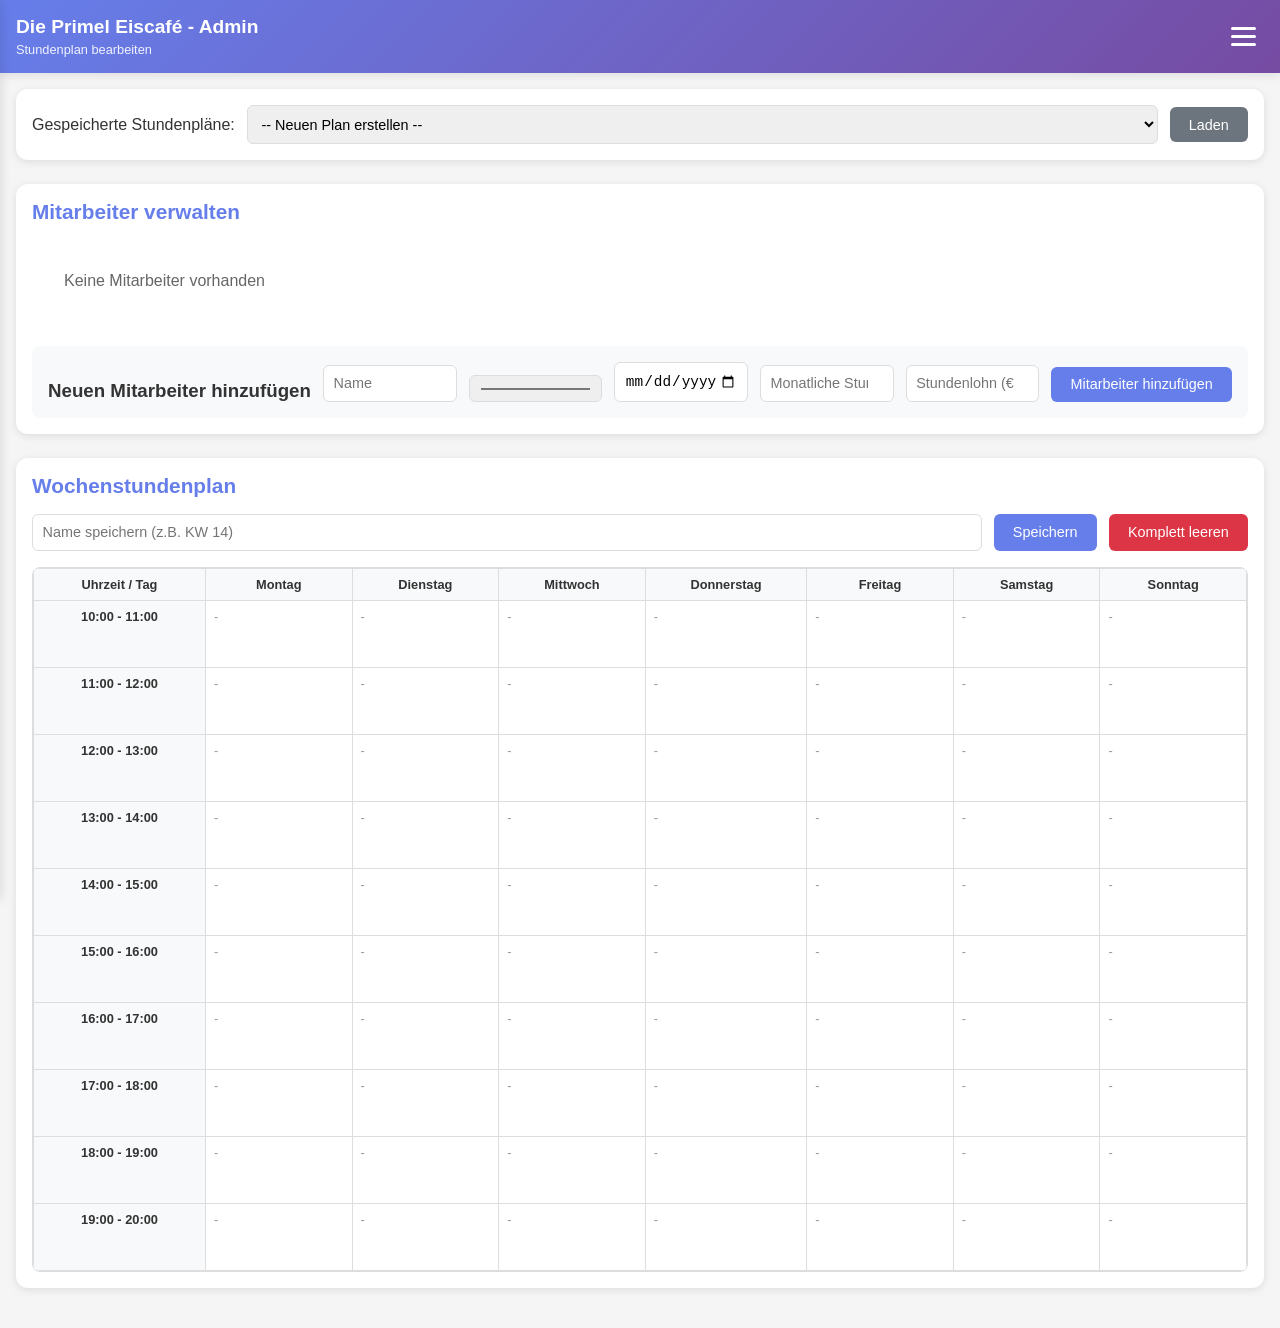
==== admin.html @ 6f9a1434 "Add files via upload" ====
<!DOCTYPE html>
<html lang="de">
<head>
    <meta charset="UTF-8">
    <meta name="viewport" content="width=device-width, initial-scale=1.0, user-scalable=yes">
    <title>Admin - Die Primel Eiscafé</title>
    <link rel="stylesheet" href="style.css">
    <link rel="manifest" href="manifest.json">
    <meta name="theme-color" content="#667eea">
</head>
<body>
    <div class="app-container">
        <!-- Header -->
        <header class="header">
            <div class="header-title">
                <h1>Die Primel Eiscafé - Admin</h1>
                <p class="subtitle">Stundenplan bearbeiten</p>
            </div>
            <button class="hamburger" id="hamburgerBtn" aria-label="Menü">
                <span></span>
                <span></span>
                <span></span>
            </button>
        </header>

        <!-- Sidebar Menu -->
        <nav class="sidebar" id="sidebar">
            <ul class="sidebar-menu">
                <li><a href="index.html">Stundenplan anzeigen</a></li>
                <li><a href="admin.html" class="active">Admin-Bereich</a></li>
            </ul>
        </nav>

        <!-- Main Content -->
        <main class="main-content">
            <!-- Filter Section -->
            <div class="filter-section">
                <label for="scheduleFilter">Gespeicherte Stundenpläne:</label>
                <select id="scheduleFilter">
                    <option value="">-- Neuen Plan erstellen --</option>
                </select>
                <button id="loadScheduleBtn" class="btn btn-secondary">Laden</button>
            </div>

            <!-- Workers Management Section -->
            <section class="workers-section">
                <h2>Mitarbeiter verwalten</h2>
                <div class="workers-list" id="workersList"></div>
                <div class="add-worker-form">
                    <h3>Neuen Mitarbeiter hinzufügen</h3>
                    <input type="text" id="workerName" placeholder="Name" maxlength="30">
                    <input type="color" id="workerColor" value="#4CAF50">
                    <input type="date" id="workerStartDate" placeholder="Startdatum">
                    <input type="number" id="workerMonthlyHours" placeholder="Monatliche Stunden (max)" step="0.5">
                    <input type="number" id="workerHourlyRate" placeholder="Stundenlohn (€)" step="0.5">
                    <button id="addWorkerBtn" class="btn btn-primary">Mitarbeiter hinzufügen</button>
                </div>
            </section>

            <!-- Weekly Schedule Section -->
            <section class="schedule-section">
                <h2>Wochenstundenplan</h2>
                <div class="schedule-actions">
                    <input type="text" id="saveScheduleName" placeholder="Name speichern (z.B. KW 14)">
                    <button id="saveScheduleBtn" class="btn btn-primary">Speichern</button>
                    <button id="clearScheduleBtn" class="btn btn-danger">Komplett leeren</button>
                </div>
                <div class="table-wrapper" id="scheduleTableWrapper">
                    <div class="loading">Lade Tabelle...</div>
                </div>
            </section>
        </main>
    </div>

    <!-- Modal für Mitarbeiterauswahl -->
    <div id="workerModal" class="modal">
        <div class="modal-content">
            <div class="modal-header">
                <h3>Mitarbeiter für diese Stunde auswählen</h3>
                <button class="modal-close">&times;</button>
            </div>
            <div class="modal-body" id="workerChecklist"></div>
            <div class="modal-footer">
                <button id="modalFertigBtn" class="btn btn-primary">Fertig</button>
            </div>
        </div>
    </div>

    <script src="storage.js"></script>
    <script src="script.js"></script>
</body>
</html>
---- style.css ----
* {
    margin: 0;
    padding: 0;
    box-sizing: border-box;
}

body {
    font-family: -apple-system, BlinkMacSystemFont, 'Segoe UI', Roboto, 'Helvetica Neue', Arial, sans-serif;
    background: #f5f5f5;
    color: #333;
}

.app-container {
    min-height: 100vh;
    display: flex;
    flex-direction: column;
}

/* Header */
.header {
    background: linear-gradient(135deg, #667eea 0%, #764ba2 100%);
    color: white;
    padding: 1rem;
    display: flex;
    justify-content: space-between;
    align-items: center;
    position: sticky;
    top: 0;
    z-index: 100;
    box-shadow: 0 2px 10px rgba(0,0,0,0.1);
}

.header-title h1 {
    font-size: 1.2rem;
    margin-bottom: 0.25rem;
}

.subtitle {
    font-size: 0.8rem;
    opacity: 0.9;
}

/* Hamburger Button */
.hamburger {
    background: none;
    border: none;
    cursor: pointer;
    padding: 0.5rem;
    display: flex;
    flex-direction: column;
    gap: 5px;
}

.hamburger span {
    width: 25px;
    height: 3px;
    background: white;
    border-radius: 3px;
    transition: 0.3s;
}

/* Sidebar */
.sidebar {
    position: fixed;
    top: 0;
    left: -280px;
    width: 280px;
    height: 100%;
    background: white;
    box-shadow: 2px 0 10px rgba(0,0,0,0.1);
    transition: left 0.3s ease;
    z-index: 200;
    padding-top: 70px;
}

.sidebar.open {
    left: 0;
}

.sidebar-menu {
    list-style: none;
    padding: 0;
}

.sidebar-menu li a {
    display: block;
    padding: 1rem 1.5rem;
    color: #333;
    text-decoration: none;
    transition: background 0.3s;
}

.sidebar-menu li a:hover,
.sidebar-menu li a.active {
    background: #667eea;
    color: white;
}

/* Overlay */
.overlay {
    position: fixed;
    top: 0;
    left: 0;
    width: 100%;
    height: 100%;
    background: rgba(0,0,0,0.5);
    z-index: 150;
    display: none;
}

.overlay.show {
    display: block;
}

/* Main Content */
.main-content {
    flex: 1;
    padding: 1rem;
    max-width: 100%;
    overflow-x: auto;
}

/* Sections */
.workers-section,
.schedule-section,
.filter-section {
    background: white;
    border-radius: 12px;
    padding: 1rem;
    margin-bottom: 1.5rem;
    box-shadow: 0 2px 8px rgba(0,0,0,0.1);
}

.workers-section h2,
.schedule-section h2,
.filter-section h2 {
    margin-bottom: 1rem;
    font-size: 1.3rem;
    color: #667eea;
}

/* Workers List */
.workers-list {
    display: flex;
    flex-wrap: wrap;
    gap: 0.75rem;
    margin-bottom: 1.5rem;
}

.worker-card {
    background: #f8f9fa;
    border-radius: 8px;
    padding: 0.75rem;
    display: flex;
    align-items: center;
    gap: 0.75rem;
    border-left: 4px solid;
    min-width: 200px;
    flex: 1;
}

.worker-color {
    width: 30px;
    height: 30px;
    border-radius: 50%;
    border: 2px solid white;
    box-shadow: 0 1px 3px rgba(0,0,0,0.2);
}

.worker-info {
    flex: 1;
}

.worker-name {
    font-weight: bold;
    margin-bottom: 0.25rem;
}

.worker-details {
    font-size: 0.75rem;
    color: #666;
}

.delete-worker {
    background: #dc3545;
    color: white;
    border: none;
    width: 28px;
    height: 28px;
    border-radius: 50%;
    cursor: pointer;
    font-size: 1.2rem;
    display: flex;
    align-items: center;
    justify-content: center;
    transition: transform 0.2s;
}

.delete-worker:hover {
    transform: scale(1.1);
}

/* Add Worker Form */
.add-worker-form {
    background: #f8f9fa;
    padding: 1rem;
    border-radius: 8px;
    display: flex;
    flex-wrap: wrap;
    gap: 0.75rem;
    align-items: flex-end;
}

.add-worker-form input {
    padding: 0.6rem;
    border: 1px solid #ddd;
    border-radius: 6px;
    font-size: 0.9rem;
    flex: 1;
    min-width: 120px;
}

/* Buttons */
.btn {
    padding: 0.6rem 1.2rem;
    border: none;
    border-radius: 6px;
    cursor: pointer;
    font-size: 0.9rem;
    transition: all 0.3s;
}

.btn-primary {
    background: #667eea;
    color: white;
}

.btn-primary:hover {
    background: #5a67d8;
}

.btn-secondary {
    background: #6c757d;
    color: white;
}

.btn-secondary:hover {
    background: #5a6268;
}

.btn-danger {
    background: #dc3545;
    color: white;
}

.btn-danger:hover {
    background: #c82333;
}

/* PDF Button */
.btn-pdf {
    background: #28a745;
    color: white;
    border: none;
    padding: 8px 16px;
    border-radius: 6px;
    cursor: pointer;
    font-size: 14px;
    margin-top: 10px;
    transition: all 0.3s;
}

.btn-pdf:hover {
    background: #218838;
    transform: scale(1.02);
}

/* Schedule Actions */
.schedule-actions {
    display: flex;
    flex-wrap: wrap;
    gap: 0.75rem;
    margin-bottom: 1rem;
}

.schedule-actions input {
    flex: 1;
    padding: 0.6rem;
    border: 1px solid #ddd;
    border-radius: 6px;
    font-size: 0.9rem;
}

.filter-section {
    display: flex;
    flex-wrap: wrap;
    gap: 0.75rem;
    align-items: center;
}

.filter-section select {
    flex: 1;
    padding: 0.6rem;
    border: 1px solid #ddd;
    border-radius: 6px;
    font-size: 0.9rem;
}

/* Table Styles */
.table-wrapper {
    overflow-x: auto;
    border-radius: 8px;
    border: 1px solid #ddd;
}

.schedule-table {
    width: 100%;
    border-collapse: collapse;
    font-size: 0.8rem;
    min-width: 600px;
}

.schedule-table th,
.schedule-table td {
    border: 1px solid #ddd;
    padding: 0.5rem;
    text-align: center;
    vertical-align: top;
    min-width: 80px;
}

.schedule-table th {
    background: #f8f9fa;
    font-weight: bold;
    position: sticky;
    top: 0;
}

.schedule-table td {
    min-height: 60px;
    cursor: pointer;
    background: white;
}

.schedule-table td:hover {
    background: #f0f0f0;
}

/* Cell with multiple workers */
.cell-workers {
    display: flex;
    flex-wrap: wrap;
    gap: 2px;
    min-height: 50px;
}

.worker-chip {
    display: inline-flex;
    align-items: center;
    justify-content: center;
    padding: 2px 6px;
    border-radius: 4px;
    font-size: 0.7rem;
    font-weight: 500;
    color: white;
    text-shadow: 0 1px 1px rgba(0,0,0,0.2);
    flex: 1;
    min-width: 40px;
    white-space: nowrap;
}

/* Modal */
.modal {
    display: none;
    position: fixed;
    top: 0;
    left: 0;
    width: 100%;
    height: 100%;
    background: rgba(0,0,0,0.5);
    z-index: 300;
    align-items: center;
    justify-content: center;
}

.modal.show {
    display: flex;
}

.modal-content {
    background: white;
    border-radius: 12px;
    width: 90%;
    max-width: 400px;
    max-height: 80vh;
    display: flex;
    flex-direction: column;
}

.modal-header {
    padding: 1rem;
    border-bottom: 1px solid #ddd;
    display: flex;
    justify-content: space-between;
    align-items: center;
}

.modal-close {
    background: none;
    border: none;
    font-size: 1.5rem;
    cursor: pointer;
    color: #999;
}

.modal-body {
    padding: 1rem;
    overflow-y: auto;
    flex: 1;
}

.worker-checkbox {
    display: flex;
    align-items: center;
    padding: 0.75rem;
    margin: 0.25rem 0;
    border-radius: 8px;
    cursor: pointer;
    transition: background 0.2s;
}

.worker-checkbox:hover {
    background: #f0f0f0;
}

.worker-checkbox input {
    margin-right: 0.75rem;
    width: 20px;
    height: 20px;
    cursor: pointer;
}

.worker-checkbox .worker-color-dot {
    width: 24px;
    height: 24px;
    border-radius: 50%;
    margin-right: 0.75rem;
}

.worker-checkbox .worker-name {
    flex: 1;
    margin: 0;
}

.modal-footer {
    padding: 1rem;
    border-top: 1px solid #ddd;
    display: flex;
    justify-content: flex-end;
}

/* Schedule Info */
.schedule-info {
    margin-bottom: 1rem;
}

.schedule-name {
    color: #667eea;
    font-weight: bold;
}

.loading {
    text-align: center;
    padding: 2rem;
    color: #666;
}

/* Print styles - for PDF export */
@media print {
    .header, .hamburger, .sidebar, .filter-section, 
    .workers-section, .schedule-actions, .btn, 
    .add-worker-form, .btn-pdf, #exportPdfBtn,
    .schedule-info .btn-pdf, .schedule-info h2 {
        display: none !important;
    }
    
    .main-content {
        padding: 0;
        margin: 0;
    }
    
    .schedule-info p {
        display: block !important;
        text-align: center;
        font-size: 14px;
        margin-bottom: 20px;
    }
    
    .table-wrapper {
        margin: 0;
        padding: 0;
    }
    
    .schedule-table {
        font-size: 10pt;
    }
    
    .schedule-table th, 
    .schedule-table td {
        padding: 4px;
    }
    
    .worker-chip {
        print-color-adjust: exact;
        -webkit-print-color-adjust: exact;
    }
}

/* Responsive */
@media (max-width: 768px) {
    .header-title h1 {
        font-size: 1rem;
    }
    
    .subtitle {
        font-size: 0.7rem;
    }
    
    .worker-card {
        min-width: 100%;
    }
    
    .add-worker-form {
        flex-direction: column;
    }
    
    .add-worker-form input {
        width: 100%;
    }
    
    .schedule-table {
        font-size: 0.7rem;
    }
    
    .schedule-table th,
    .schedule-table td {
        padding: 0.3rem;
        min-width: 60px;
    }
    
    .worker-chip {
        font-size: 0.6rem;
        padding: 2px 4px;
    }
}

@media (max-width: 480px) {
    .schedule-table {
        font-size: 0.65rem;
    }
    
    .worker-chip {
        font-size: 0.55rem;
    }
}
/* PDF Print Header Styles */
.pdf-header {
    text-align: center;
    margin-bottom: 20px;
    padding: 10px;
    font-family: Arial, sans-serif;
}

.pdf-header h1 {
    color: #667eea;
    font-size: 18px;
    margin: 0;
}

.pdf-header .pdf-subtitle {
    font-size: 14px;
    color: #666;
    margin: 5px 0;
}

.pdf-header .pdf-schedule-name {
    font-size: 16px;
    font-weight: bold;
    margin: 10px 0;
}

.pdf-header .pdf-date-info {
    font-size: 12px;
    color: #888;
    margin-top: 5px;
}

@media print {
    .pdf-header {
        display: block !important;
    }
}
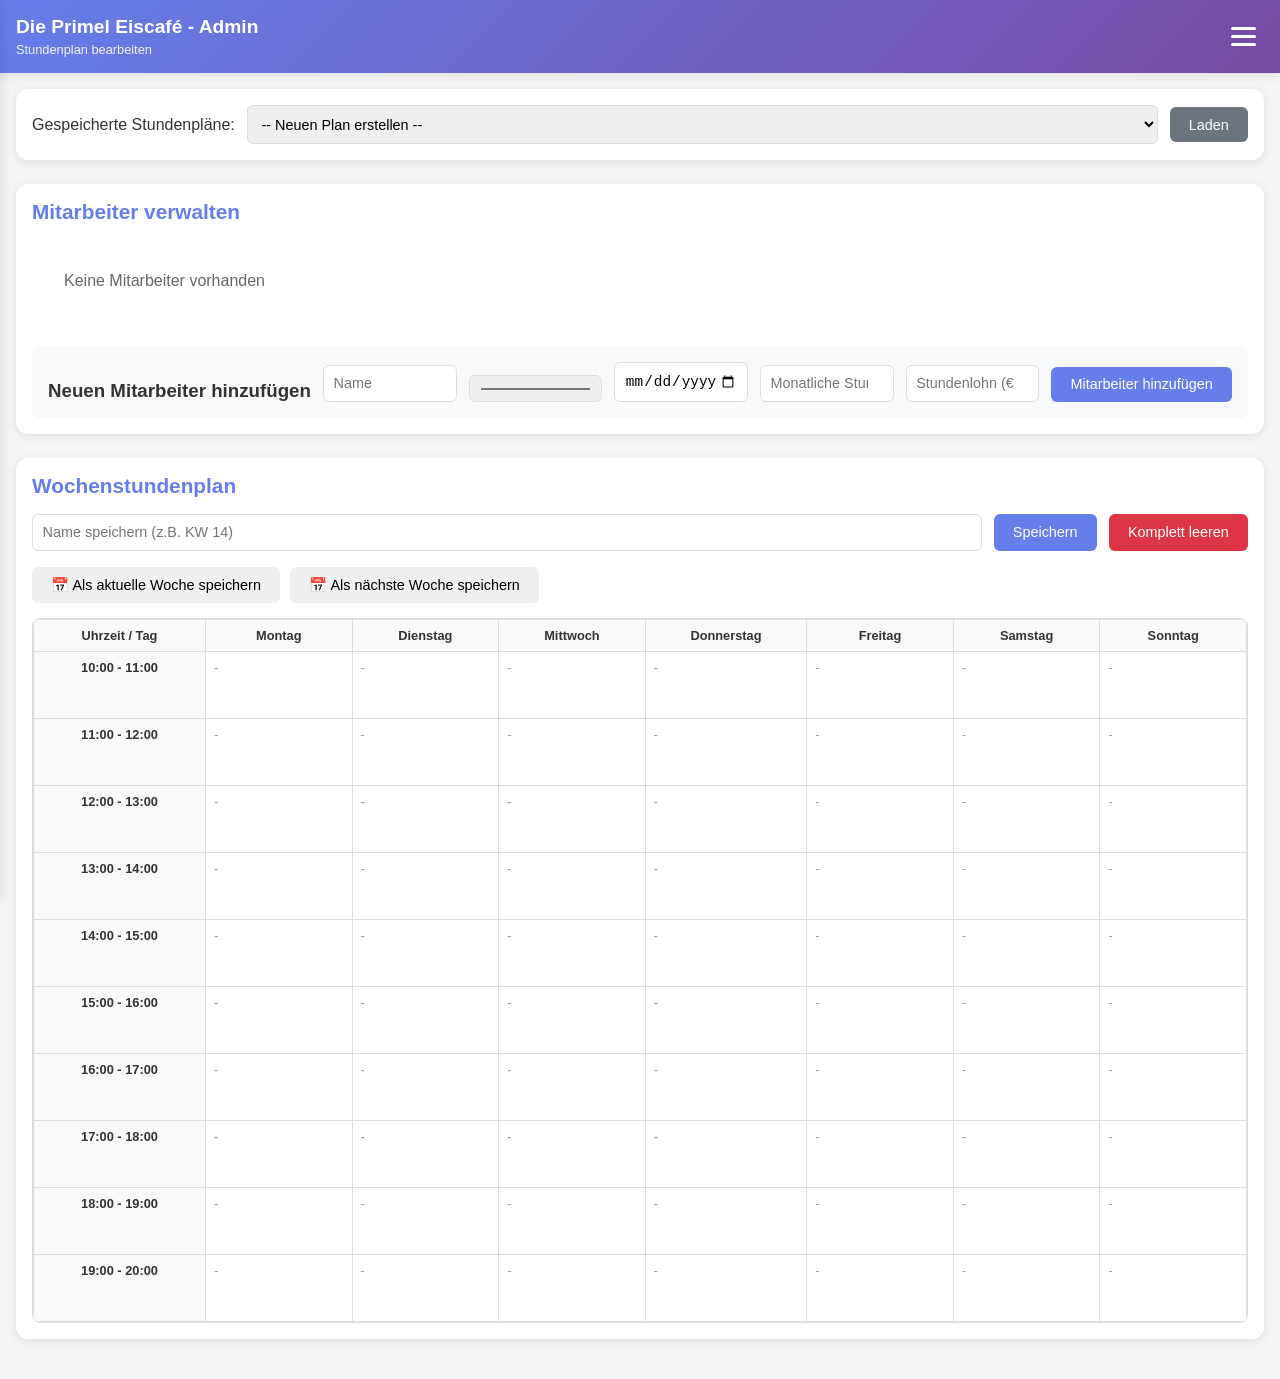
==== commit 6f94fd12: "Update admin.html" ====
--- a/admin.html
+++ b/admin.html
@@ -5,8 +5,6 @@
     <meta name="viewport" content="width=device-width, initial-scale=1.0, user-scalable=yes">
     <title>Admin - Die Primel Eiscafé</title>
     <link rel="stylesheet" href="style.css">
-    <link rel="manifest" href="manifest.json">
-    <meta name="theme-color" content="#667eea">
 </head>
 <body>
     <div class="app-container">
@@ -65,6 +63,13 @@
                     <button id="saveScheduleBtn" class="btn btn-primary">Speichern</button>
                     <button id="clearScheduleBtn" class="btn btn-danger">Komplett leeren</button>
                 </div>
+                
+                <!-- Week Assignment Buttons -->
+                <div class="week-assign-buttons" style="display: flex; gap: 10px; margin: 15px 0; flex-wrap: wrap;">
+                    <button id="setAsCurrentWeekBtn" class="btn btn-week-assign">📅 Als aktuelle Woche speichern</button>
+                    <button id="setAsNextWeekBtn" class="btn btn-week-assign">📅 Als nächste Woche speichern</button>
+                </div>
+                
                 <div class="table-wrapper" id="scheduleTableWrapper">
                     <div class="loading">Lade Tabelle...</div>
                 </div>
@@ -89,4 +94,4 @@
     <script src="storage.js"></script>
     <script src="script.js"></script>
 </body>
-</html>+</html>
--- a/style.css
+++ b/style.css
@@ -599,4 +599,31 @@
     .pdf-header {
         display: block !important;
     }
-}+}
+/* Arbeitsgesetz Link Style */
+.arbeitsgesetz-link {
+    display: inline-block;
+    background: #f8f9fa;
+    color: #667eea;
+    padding: 8px 16px;
+    border-radius: 6px;
+    text-decoration: none;
+    font-size: 0.9rem;
+    font-weight: 500;
+    border: 1px solid #e0e0e0;
+    transition: all 0.3s;
+}
+
+.arbeitsgesetz-link:hover {
+    background: #667eea;
+    color: white;
+    border-color: #667eea;
+    transform: translateY(-2px);
+}
+
+.legal-link {
+    text-align: center;
+    margin-top: 20px;
+    padding: 10px;
+    border-top: 1px solid #e0e0e0;
+}
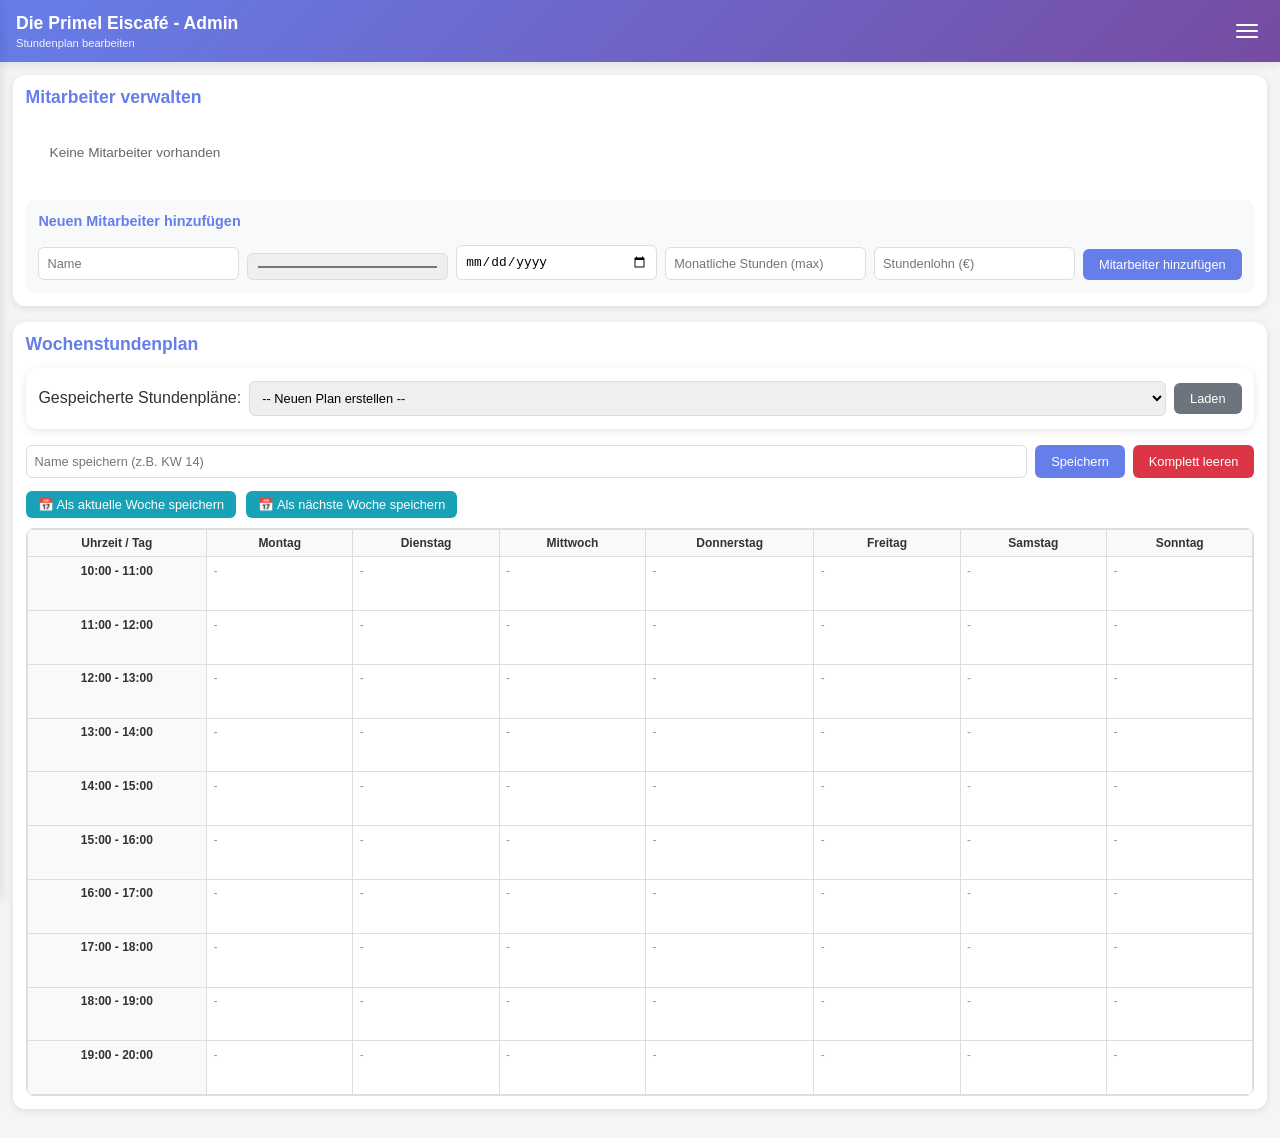
==== commit 31dafe30: "Update admin.html" ====
--- a/admin.html
+++ b/admin.html
@@ -32,13 +32,7 @@
         <!-- Main Content -->
         <main class="main-content">
             <!-- Filter Section -->
-            <div class="filter-section">
-                <label for="scheduleFilter">Gespeicherte Stundenpläne:</label>
-                <select id="scheduleFilter">
-                    <option value="">-- Neuen Plan erstellen --</option>
-                </select>
-                <button id="loadScheduleBtn" class="btn btn-secondary">Laden</button>
-            </div>
+           
 
             <!-- Workers Management Section -->
             <section class="workers-section">
@@ -58,6 +52,13 @@
             <!-- Weekly Schedule Section -->
             <section class="schedule-section">
                 <h2>Wochenstundenplan</h2>
+ <div class="filter-section">
+                <label for="scheduleFilter">Gespeicherte Stundenpläne:</label>
+                <select id="scheduleFilter">
+                    <option value="">-- Neuen Plan erstellen --</option>
+                </select>
+                <button id="loadScheduleBtn" class="btn btn-secondary">Laden</button>
+            </div>
                 <div class="schedule-actions">
                     <input type="text" id="saveScheduleName" placeholder="Name speichern (z.B. KW 14)">
                     <button id="saveScheduleBtn" class="btn btn-primary">Speichern</button>
@@ -65,9 +66,9 @@
                 </div>
                 
                 <!-- Week Assignment Buttons -->
-                <div class="week-assign-buttons" style="display: flex; gap: 10px; margin: 15px 0; flex-wrap: wrap;">
-                    <button id="setAsCurrentWeekBtn" class="btn btn-week-assign">📅 Als aktuelle Woche speichern</button>
-                    <button id="setAsNextWeekBtn" class="btn btn-week-assign">📅 Als nächste Woche speichern</button>
+                <div class="week-assign-buttons">
+                    <button id="setAsCurrentWeekBtn" class="btn-week-assign">📅 Als aktuelle Woche speichern</button>
+                    <button id="setAsNextWeekBtn" class="btn-week-assign">📅 Als nächste Woche speichern</button>
                 </div>
                 
                 <div class="table-wrapper" id="scheduleTableWrapper">
--- a/style.css
+++ b/style.css
@@ -20,7 +20,7 @@
 .header {
     background: linear-gradient(135deg, #667eea 0%, #764ba2 100%);
     color: white;
-    padding: 1rem;
+    padding: 0.8rem 1rem;
     display: flex;
     justify-content: space-between;
     align-items: center;
@@ -31,12 +31,12 @@
 }
 
 .header-title h1 {
-    font-size: 1.2rem;
-    margin-bottom: 0.25rem;
+    font-size: 1.1rem;
+    margin-bottom: 0.2rem;
 }
 
 .subtitle {
-    font-size: 0.8rem;
+    font-size: 0.7rem;
     opacity: 0.9;
 }
 
@@ -45,17 +45,19 @@
     background: none;
     border: none;
     cursor: pointer;
-    padding: 0.5rem;
+    padding: 0.4rem;
     display: flex;
     flex-direction: column;
-    gap: 5px;
+    gap: 4px;
+    z-index: 101;
+    position: relative;
 }
 
 .hamburger span {
-    width: 25px;
-    height: 3px;
+    width: 22px;
+    height: 2px;
     background: white;
-    border-radius: 3px;
+    border-radius: 2px;
     transition: 0.3s;
 }
 
@@ -70,7 +72,7 @@
     box-shadow: 2px 0 10px rgba(0,0,0,0.1);
     transition: left 0.3s ease;
     z-index: 200;
-    padding-top: 70px;
+    padding-top: 65px;
 }
 
 .sidebar.open {
@@ -84,10 +86,11 @@
 
 .sidebar-menu li a {
     display: block;
-    padding: 1rem 1.5rem;
+    padding: 0.9rem 1.5rem;
     color: #333;
     text-decoration: none;
     transition: background 0.3s;
+    font-family: -apple-system, BlinkMacSystemFont, 'Segoe UI', Roboto, 'Helvetica Neue', Arial, sans-serif;
 }
 
 .sidebar-menu li a:hover,
@@ -115,9 +118,111 @@
 /* Main Content */
 .main-content {
     flex: 1;
-    padding: 1rem;
+    padding: 0.8rem;
     max-width: 100%;
     overflow-x: auto;
+}
+
+/* Top Bar - Title + Buttons in one row */
+.top-bar {
+    display: flex;
+    justify-content: space-between;
+    align-items: center;
+    flex-wrap: wrap;
+    gap: 10px;
+    margin-bottom: 15px;
+    background: white;
+    padding: 10px 15px;
+    border-radius: 12px;
+    box-shadow: 0 1px 3px rgba(0,0,0,0.1);
+}
+
+.schedule-title h2 {
+    font-size: 1.1rem;
+    color: #667eea;
+    margin-bottom: 4px;
+}
+
+.schedule-name {
+    color: #333;
+    font-weight: bold;
+    font-size: 0.9rem;
+}
+
+.action-buttons {
+    display: flex;
+    gap: 8px;
+    flex-wrap: wrap;
+}
+
+/* Buttons */
+.btn-week {
+    background: #ff9800;
+    color: white;
+    border: none;
+    padding: 6px 14px;
+    border-radius: 6px;
+    cursor: pointer;
+    font-size: 0.8rem;
+    font-weight: 500;
+    transition: all 0.3s;
+}
+
+.btn-week:hover {
+    background: #f57c00;
+}
+
+.btn-pdf {
+    background: #28a745;
+    color: white;
+    border: none;
+    padding: 6px 14px;
+    border-radius: 6px;
+    cursor: pointer;
+    font-size: 0.8rem;
+    font-weight: 500;
+    transition: all 0.3s;
+}
+
+.btn-pdf:hover {
+    background: #218838;
+}
+
+/* WhatsApp Button */
+.btn-whatsapp {
+    background: #25D366;
+    color: white;
+    border: none;
+    padding: 6px 14px;
+    border-radius: 6px;
+    cursor: pointer;
+    font-size: 0.8rem;
+    font-weight: 500;
+    transition: all 0.3s;
+}
+
+.btn-whatsapp:hover {
+    background: #128C7E;
+    transform: scale(1.02);
+}
+
+.arbeitsgesetz-link {
+    display: inline-block;
+    background: #f0f0f0;
+    color: #667eea;
+    padding: 6px 12px;
+    border-radius: 6px;
+    text-decoration: none;
+    font-size: 0.8rem;
+    font-weight: 500;
+    border: 1px solid #e0e0e0;
+    transition: all 0.3s;
+}
+
+.arbeitsgesetz-link:hover {
+    background: #667eea;
+    color: white;
+    border-color: #667eea;
 }
 
 /* Sections */
@@ -126,16 +231,16 @@
 .filter-section {
     background: white;
     border-radius: 12px;
-    padding: 1rem;
-    margin-bottom: 1.5rem;
+    padding: 0.8rem;
+    margin-bottom: 1rem;
     box-shadow: 0 2px 8px rgba(0,0,0,0.1);
 }
 
 .workers-section h2,
 .schedule-section h2,
 .filter-section h2 {
-    margin-bottom: 1rem;
-    font-size: 1.3rem;
+    margin-bottom: 0.8rem;
+    font-size: 1.1rem;
     color: #667eea;
 }
 
@@ -143,25 +248,25 @@
 .workers-list {
     display: flex;
     flex-wrap: wrap;
-    gap: 0.75rem;
-    margin-bottom: 1.5rem;
+    gap: 0.5rem;
+    margin-bottom: 1rem;
 }
 
 .worker-card {
     background: #f8f9fa;
     border-radius: 8px;
-    padding: 0.75rem;
-    display: flex;
-    align-items: center;
-    gap: 0.75rem;
+    padding: 0.5rem;
+    display: flex;
+    align-items: center;
+    gap: 0.5rem;
     border-left: 4px solid;
-    min-width: 200px;
+    min-width: 180px;
     flex: 1;
 }
 
 .worker-color {
-    width: 30px;
-    height: 30px;
+    width: 28px;
+    height: 28px;
     border-radius: 50%;
     border: 2px solid white;
     box-shadow: 0 1px 3px rgba(0,0,0,0.2);
@@ -173,11 +278,12 @@
 
 .worker-name {
     font-weight: bold;
-    margin-bottom: 0.25rem;
+    font-size: 0.85rem;
+    margin-bottom: 0.2rem;
 }
 
 .worker-details {
-    font-size: 0.75rem;
+    font-size: 0.7rem;
     color: #666;
 }
 
@@ -185,11 +291,11 @@
     background: #dc3545;
     color: white;
     border: none;
-    width: 28px;
-    height: 28px;
+    width: 24px;
+    height: 24px;
     border-radius: 50%;
     cursor: pointer;
-    font-size: 1.2rem;
+    font-size: 1rem;
     display: flex;
     align-items: center;
     justify-content: center;
@@ -203,30 +309,37 @@
 /* Add Worker Form */
 .add-worker-form {
     background: #f8f9fa;
-    padding: 1rem;
+    padding: 0.8rem;
     border-radius: 8px;
     display: flex;
     flex-wrap: wrap;
-    gap: 0.75rem;
+    gap: 0.5rem;
     align-items: flex-end;
 }
 
+.add-worker-form h3 {
+    width: 100%;
+    font-size: 0.9rem;
+    margin-bottom: 0.5rem;
+    color: #667eea;
+}
+
 .add-worker-form input {
-    padding: 0.6rem;
+    padding: 0.5rem;
     border: 1px solid #ddd;
     border-radius: 6px;
-    font-size: 0.9rem;
+    font-size: 0.8rem;
     flex: 1;
-    min-width: 120px;
+    min-width: 100px;
 }
 
 /* Buttons */
 .btn {
-    padding: 0.6rem 1.2rem;
-    border: none;
-    border-radius: 6px;
-    cursor: pointer;
-    font-size: 0.9rem;
+    padding: 0.5rem 1rem;
+    border: none;
+    border-radius: 6px;
+    cursor: pointer;
+    font-size: 0.8rem;
     transition: all 0.3s;
 }
 
@@ -257,53 +370,58 @@
     background: #c82333;
 }
 
-/* PDF Button */
-.btn-pdf {
-    background: #28a745;
-    color: white;
-    border: none;
-    padding: 8px 16px;
-    border-radius: 6px;
-    cursor: pointer;
-    font-size: 14px;
-    margin-top: 10px;
+.btn-week-assign {
+    background: #17a2b8;
+    color: white;
+    border: none;
+    padding: 6px 12px;
+    border-radius: 6px;
+    cursor: pointer;
+    font-size: 0.8rem;
     transition: all 0.3s;
 }
 
-.btn-pdf:hover {
-    background: #218838;
-    transform: scale(1.02);
+.btn-week-assign:hover {
+    background: #138496;
+}
+
+.week-assign-buttons {
+    display: flex;
+    gap: 10px;
+    margin: 10px 0;
+    flex-wrap: wrap;
 }
 
 /* Schedule Actions */
 .schedule-actions {
     display: flex;
     flex-wrap: wrap;
-    gap: 0.75rem;
-    margin-bottom: 1rem;
+    gap: 0.5rem;
+    margin-bottom: 0.8rem;
 }
 
 .schedule-actions input {
-    flex: 1;
-    padding: 0.6rem;
+    flex: 2;
+    padding: 0.5rem;
     border: 1px solid #ddd;
     border-radius: 6px;
-    font-size: 0.9rem;
+    font-size: 0.8rem;
 }
 
 .filter-section {
     display: flex;
     flex-wrap: wrap;
-    gap: 0.75rem;
+    gap: 0.5rem;
     align-items: center;
 }
 
 .filter-section select {
-    flex: 1;
-    padding: 0.6rem;
+    flex: 2;
+    padding: 0.5rem;
     border: 1px solid #ddd;
     border-radius: 6px;
-    font-size: 0.9rem;
+    font-size: 0.8rem;
+    font-family: -apple-system, BlinkMacSystemFont, 'Segoe UI', Roboto, 'Helvetica Neue', Arial, sans-serif;
 }
 
 /* Table Styles */
@@ -316,17 +434,17 @@
 .schedule-table {
     width: 100%;
     border-collapse: collapse;
-    font-size: 0.8rem;
+    font-size: 0.75rem;
     min-width: 600px;
 }
 
 .schedule-table th,
 .schedule-table td {
     border: 1px solid #ddd;
-    padding: 0.5rem;
+    padding: 0.4rem;
     text-align: center;
     vertical-align: top;
-    min-width: 80px;
+    min-width: 70px;
 }
 
 .schedule-table th {
@@ -337,7 +455,7 @@
 }
 
 .schedule-table td {
-    min-height: 60px;
+    min-height: 50px;
     cursor: pointer;
     background: white;
 }
@@ -351,21 +469,21 @@
     display: flex;
     flex-wrap: wrap;
     gap: 2px;
-    min-height: 50px;
+    min-height: 40px;
 }
 
 .worker-chip {
     display: inline-flex;
     align-items: center;
     justify-content: center;
-    padding: 2px 6px;
+    padding: 2px 5px;
     border-radius: 4px;
-    font-size: 0.7rem;
+    font-size: 0.65rem;
     font-weight: 500;
     color: white;
     text-shadow: 0 1px 1px rgba(0,0,0,0.2);
     flex: 1;
-    min-width: 40px;
+    min-width: 35px;
     white-space: nowrap;
 }
 
@@ -398,23 +516,27 @@
 }
 
 .modal-header {
-    padding: 1rem;
+    padding: 0.8rem;
     border-bottom: 1px solid #ddd;
     display: flex;
     justify-content: space-between;
     align-items: center;
+}
+
+.modal-header h3 {
+    font-size: 1rem;
 }
 
 .modal-close {
     background: none;
     border: none;
-    font-size: 1.5rem;
+    font-size: 1.3rem;
     cursor: pointer;
     color: #999;
 }
 
 .modal-body {
-    padding: 1rem;
+    padding: 0.8rem;
     overflow-y: auto;
     flex: 1;
 }
@@ -422,8 +544,8 @@
 .worker-checkbox {
     display: flex;
     align-items: center;
-    padding: 0.75rem;
-    margin: 0.25rem 0;
+    padding: 0.5rem;
+    margin: 0.2rem 0;
     border-radius: 8px;
     cursor: pointer;
     transition: background 0.2s;
@@ -434,53 +556,48 @@
 }
 
 .worker-checkbox input {
-    margin-right: 0.75rem;
-    width: 20px;
-    height: 20px;
+    margin-right: 0.6rem;
+    width: 18px;
+    height: 18px;
     cursor: pointer;
 }
 
 .worker-checkbox .worker-color-dot {
-    width: 24px;
-    height: 24px;
+    width: 22px;
+    height: 22px;
     border-radius: 50%;
-    margin-right: 0.75rem;
+    margin-right: 0.6rem;
 }
 
 .worker-checkbox .worker-name {
     flex: 1;
     margin: 0;
+    font-size: 0.85rem;
 }
 
 .modal-footer {
-    padding: 1rem;
+    padding: 0.8rem;
     border-top: 1px solid #ddd;
     display: flex;
     justify-content: flex-end;
-}
-
-/* Schedule Info */
-.schedule-info {
-    margin-bottom: 1rem;
-}
-
-.schedule-name {
-    color: #667eea;
-    font-weight: bold;
 }
 
 .loading {
     text-align: center;
-    padding: 2rem;
+    padding: 1.5rem;
     color: #666;
-}
-
-/* Print styles - for PDF export */
+    font-size: 0.85rem;
+}
+
+/* Print styles */
 @media print {
     .header, .hamburger, .sidebar, .filter-section, 
     .workers-section, .schedule-actions, .btn, 
     .add-worker-form, .btn-pdf, #exportPdfBtn,
-    .schedule-info .btn-pdf, .schedule-info h2 {
+    .btn-week, .btn-whatsapp, #whatsappBtn,
+    .arbeitsgesetz-link, .week-assign-buttons,
+    .action-buttons, .top-bar .schedule-title h2,
+    #toggleWeekBtn {
         display: none !important;
     }
     
@@ -489,11 +606,11 @@
         margin: 0;
     }
     
-    .schedule-info p {
+    .schedule-name {
         display: block !important;
         text-align: center;
-        font-size: 14px;
-        margin-bottom: 20px;
+        font-size: 12px;
+        margin-bottom: 15px;
     }
     
     .table-wrapper {
@@ -502,12 +619,12 @@
     }
     
     .schedule-table {
-        font-size: 10pt;
+        font-size: 9pt;
     }
     
     .schedule-table th, 
     .schedule-table td {
-        padding: 4px;
+        padding: 3px;
     }
     
     .worker-chip {
@@ -519,11 +636,21 @@
 /* Responsive */
 @media (max-width: 768px) {
     .header-title h1 {
-        font-size: 1rem;
+        font-size: 0.9rem;
     }
     
     .subtitle {
-        font-size: 0.7rem;
+        font-size: 0.6rem;
+    }
+    
+    .top-bar {
+        flex-direction: column;
+        align-items: flex-start;
+    }
+    
+    .action-buttons {
+        width: 100%;
+        justify-content: flex-start;
     }
     
     .worker-card {
@@ -539,91 +666,33 @@
     }
     
     .schedule-table {
-        font-size: 0.7rem;
+        font-size: 0.65rem;
     }
     
     .schedule-table th,
     .schedule-table td {
-        padding: 0.3rem;
-        min-width: 60px;
+        padding: 0.25rem;
+        min-width: 55px;
     }
     
     .worker-chip {
-        font-size: 0.6rem;
-        padding: 2px 4px;
+        font-size: 0.55rem;
+        padding: 2px 3px;
+        min-width: 30px;
+    }
+    
+    .btn-week, .btn-pdf, .btn-whatsapp, .arbeitsgesetz-link {
+        font-size: 0.7rem;
+        padding: 5px 10px;
     }
 }
 
 @media (max-width: 480px) {
     .schedule-table {
-        font-size: 0.65rem;
+        font-size: 0.6rem;
     }
     
     .worker-chip {
-        font-size: 0.55rem;
-    }
-}
-/* PDF Print Header Styles */
-.pdf-header {
-    text-align: center;
-    margin-bottom: 20px;
-    padding: 10px;
-    font-family: Arial, sans-serif;
-}
-
-.pdf-header h1 {
-    color: #667eea;
-    font-size: 18px;
-    margin: 0;
-}
-
-.pdf-header .pdf-subtitle {
-    font-size: 14px;
-    color: #666;
-    margin: 5px 0;
-}
-
-.pdf-header .pdf-schedule-name {
-    font-size: 16px;
-    font-weight: bold;
-    margin: 10px 0;
-}
-
-.pdf-header .pdf-date-info {
-    font-size: 12px;
-    color: #888;
-    margin-top: 5px;
-}
-
-@media print {
-    .pdf-header {
-        display: block !important;
-    }
-}
-/* Arbeitsgesetz Link Style */
-.arbeitsgesetz-link {
-    display: inline-block;
-    background: #f8f9fa;
-    color: #667eea;
-    padding: 8px 16px;
-    border-radius: 6px;
-    text-decoration: none;
-    font-size: 0.9rem;
-    font-weight: 500;
-    border: 1px solid #e0e0e0;
-    transition: all 0.3s;
-}
-
-.arbeitsgesetz-link:hover {
-    background: #667eea;
-    color: white;
-    border-color: #667eea;
-    transform: translateY(-2px);
-}
-
-.legal-link {
-    text-align: center;
-    margin-top: 20px;
-    padding: 10px;
-    border-top: 1px solid #e0e0e0;
-}
+        font-size: 0.5rem;
+    }
+}
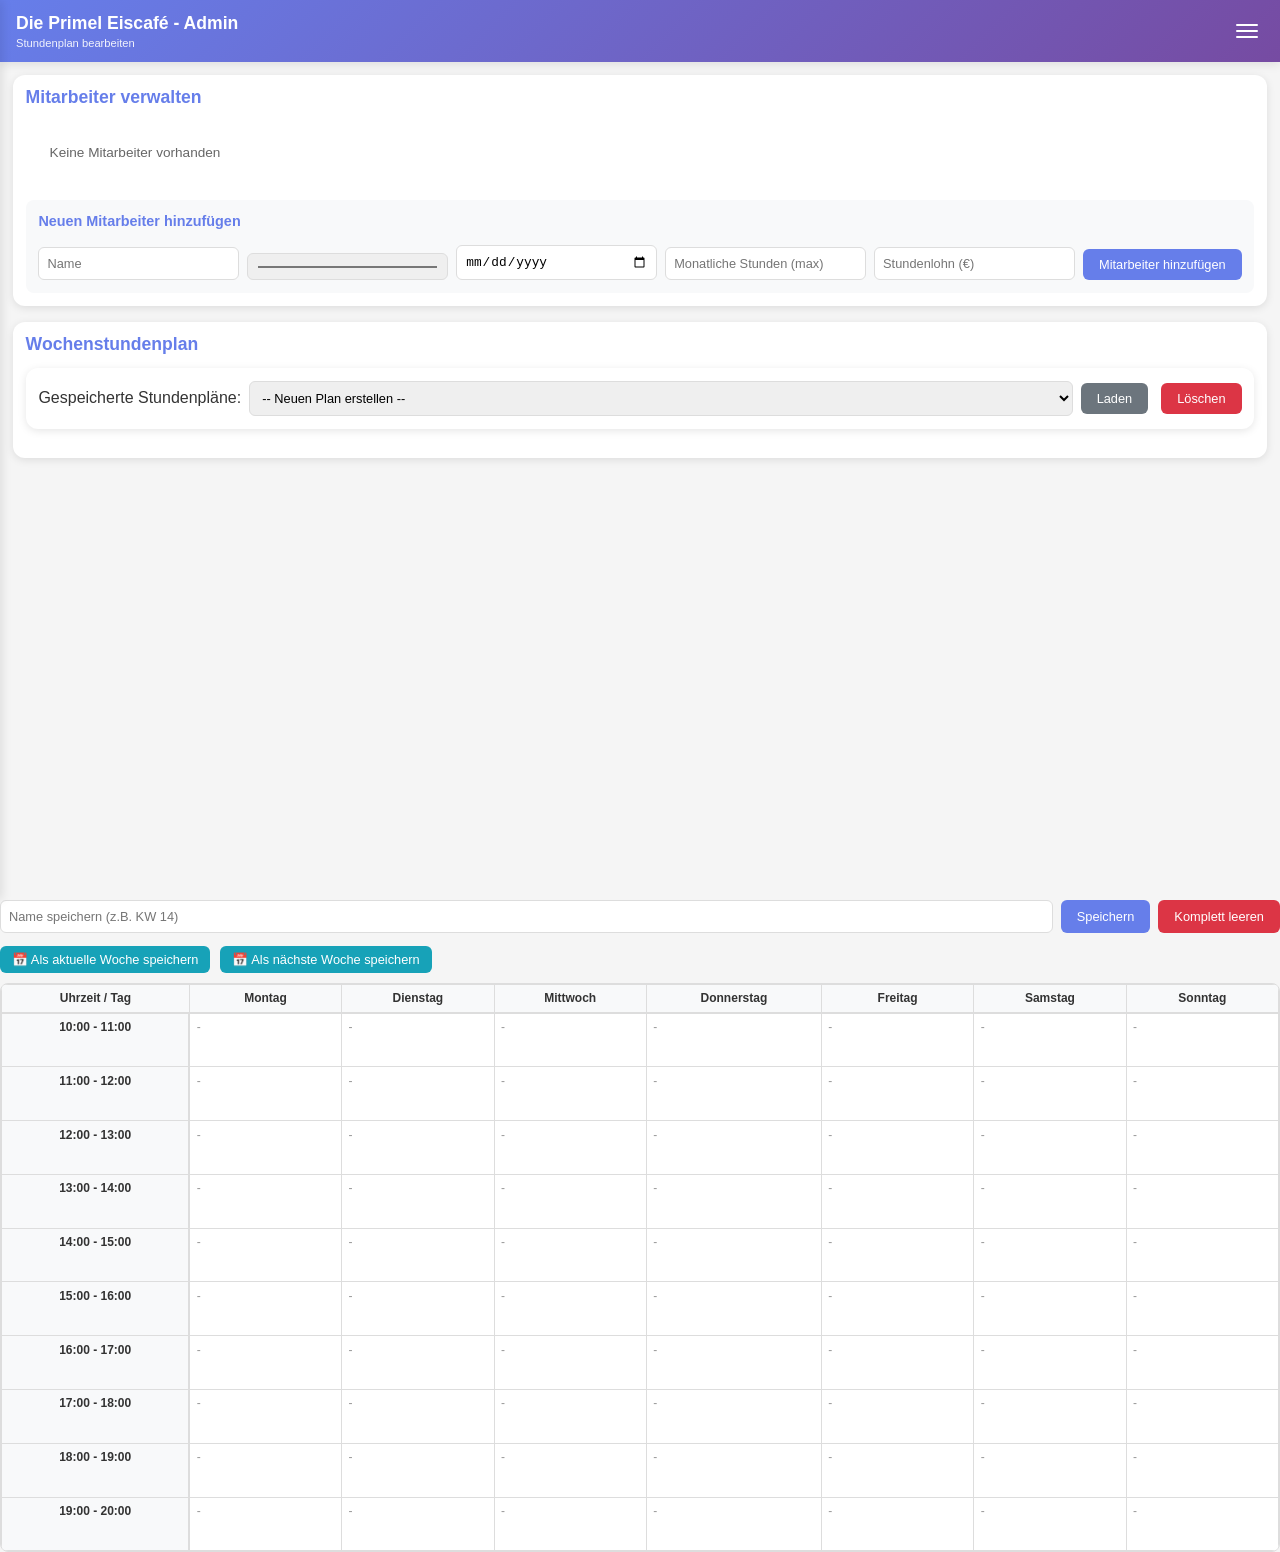
==== commit 0f4235c8: "Add delete button to schedule management section Added delete button for schedule management." ====
--- a/admin.html
+++ b/admin.html
@@ -58,6 +58,8 @@
                     <option value="">-- Neuen Plan erstellen --</option>
                 </select>
                 <button id="loadScheduleBtn" class="btn btn-secondary">Laden</button>
+<button id="deleteScheduleBtn" class="btn btn-danger" style="margin-left: 5px;">Löschen</button>
+</div>
             </div>
                 <div class="schedule-actions">
                     <input type="text" id="saveScheduleName" placeholder="Name speichern (z.B. KW 14)">
--- a/style.css
+++ b/style.css
@@ -696,3 +696,67 @@
         font-size: 0.5rem;
     }
 }
+/* Table Container with Sticky Headers */
+.table-wrapper {
+    overflow-x: auto;
+    overflow-y: auto;
+    border-radius: 8px;
+    border: 1px solid #ddd;
+    position: relative;
+    max-height: 70vh;
+}
+
+.schedule-table {
+    width: 100%;
+    border-collapse: collapse;
+    font-size: 0.75rem;
+    min-width: 600px;
+}
+
+/* Sticky Header Row (Days) */
+.schedule-table thead tr th {
+    background: #f8f9fa;
+    font-weight: bold;
+    position: sticky;
+    top: 0;
+    z-index: 10;
+    border-bottom: 2px solid #ddd;
+}
+
+/* Sticky First Column (Hours) */
+.schedule-table tbody tr th:first-child {
+    background: #f8f9fa;
+    font-weight: bold;
+    position: sticky;
+    left: 0;
+    z-index: 5;
+    border-right: 2px solid #ddd;
+}
+
+/* For the top-left corner cell (both sticky) */
+.schedule-table thead tr th:first-child {
+    position: sticky;
+    top: 0;
+    left: 0;
+    z-index: 20;
+    background: #f8f9fa;
+}
+/* Mobile Optimization for Sticky Headers */
+@media (max-width: 768px) {
+    .table-wrapper {
+        max-height: 60vh;
+        -webkit-overflow-scrolling: touch;
+    }
+    
+    .schedule-table thead tr th {
+        padding: 0.5rem 0.3rem;
+        font-size: 0.7rem;
+        white-space: nowrap;
+    }
+    
+    .schedule-table tbody tr th:first-child {
+        font-size: 0.7rem;
+        padding: 0.5rem 0.3rem;
+        white-space: nowrap;
+    }
+}
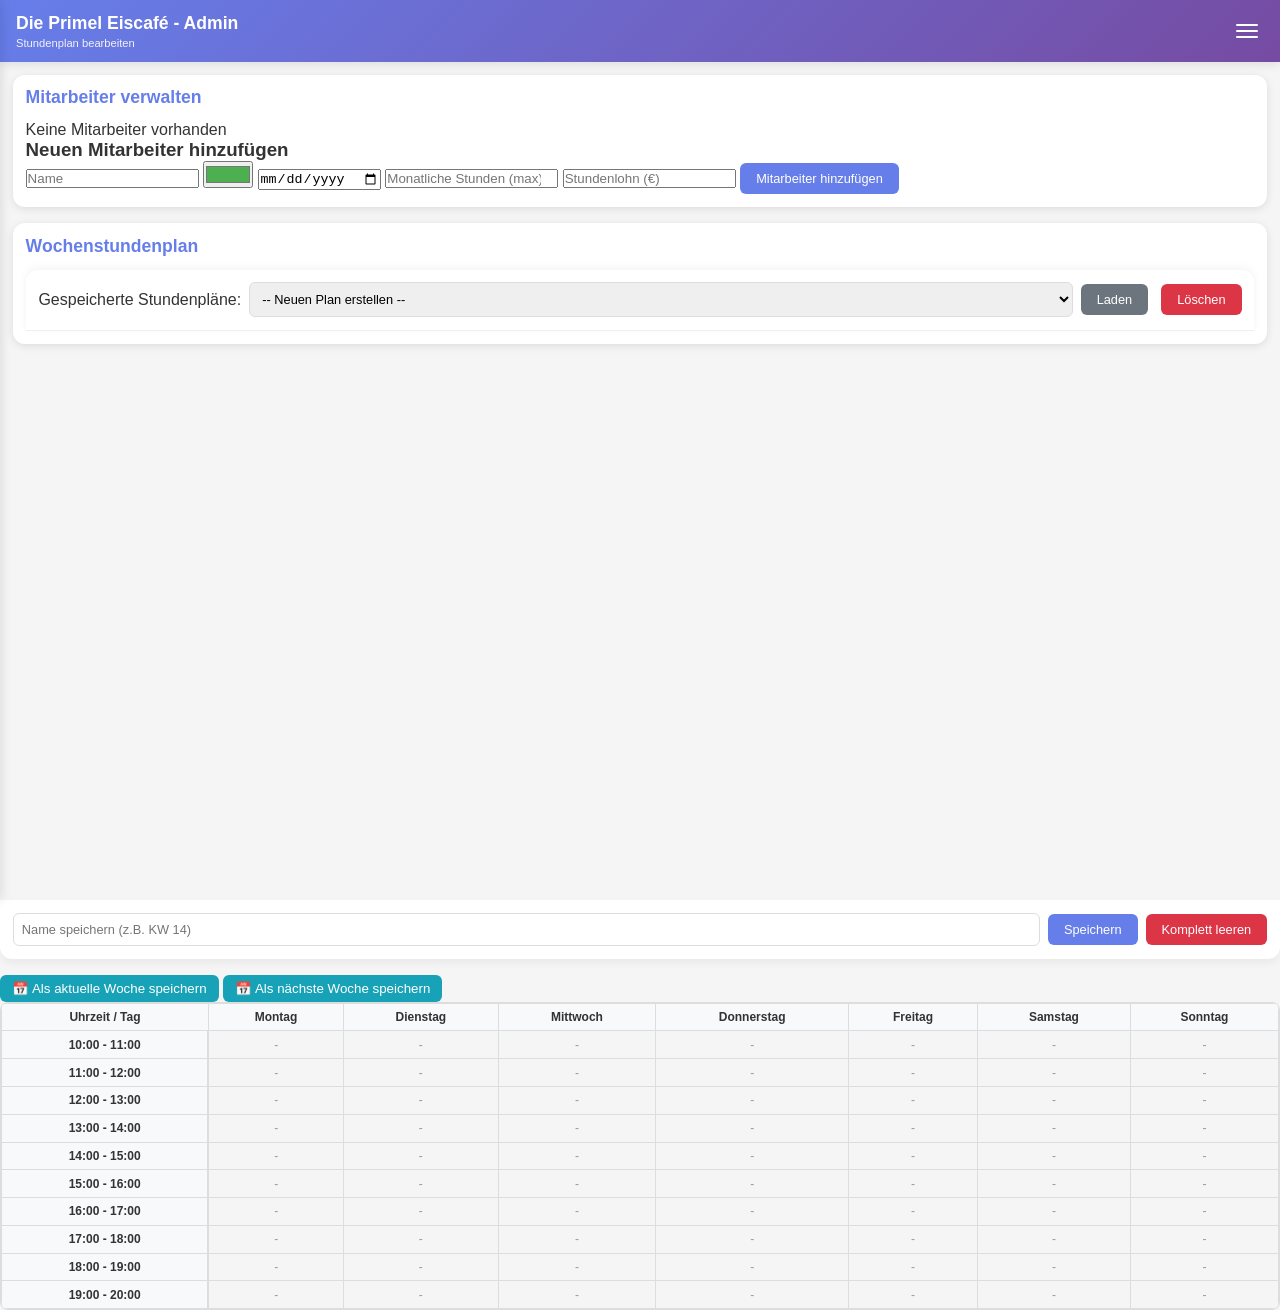
==== commit c2cba883: "Fix HTML structure and formatting in admin.html" ====
--- a/admin.html
+++ b/admin.html
@@ -32,8 +32,6 @@
         <!-- Main Content -->
         <main class="main-content">
             <!-- Filter Section -->
-           
-
             <!-- Workers Management Section -->
             <section class="workers-section">
                 <h2>Mitarbeiter verwalten</h2>
--- a/style.css
+++ b/style.css
@@ -1,3 +1,4 @@
+/* --- Global Settings --- */
 * {
     margin: 0;
     padding: 0;
@@ -16,7 +17,7 @@
     flex-direction: column;
 }
 
-/* Header */
+/* --- Header --- */
 .header {
     background: linear-gradient(135deg, #667eea 0%, #764ba2 100%);
     color: white;
@@ -40,7 +41,7 @@
     opacity: 0.9;
 }
 
-/* Hamburger Button */
+/* --- Sidebar & Menu --- */
 .hamburger {
     background: none;
     border: none;
@@ -61,7 +62,6 @@
     transition: 0.3s;
 }
 
-/* Sidebar */
 .sidebar {
     position: fixed;
     top: 0;
@@ -90,7 +90,6 @@
     color: #333;
     text-decoration: none;
     transition: background 0.3s;
-    font-family: -apple-system, BlinkMacSystemFont, 'Segoe UI', Roboto, 'Helvetica Neue', Arial, sans-serif;
 }
 
 .sidebar-menu li a:hover,
@@ -99,31 +98,13 @@
     color: white;
 }
 
-/* Overlay */
-.overlay {
-    position: fixed;
-    top: 0;
-    left: 0;
-    width: 100%;
-    height: 100%;
-    background: rgba(0,0,0,0.5);
-    z-index: 150;
-    display: none;
-}
-
-.overlay.show {
-    display: block;
-}
-
-/* Main Content */
+/* --- Main Content Layout --- */
 .main-content {
     flex: 1;
     padding: 0.8rem;
     max-width: 100%;
-    overflow-x: auto;
-}
-
-/* Top Bar - Title + Buttons in one row */
+}
+
 .top-bar {
     display: flex;
     justify-content: space-between;
@@ -137,98 +118,9 @@
     box-shadow: 0 1px 3px rgba(0,0,0,0.1);
 }
 
-.schedule-title h2 {
-    font-size: 1.1rem;
-    color: #667eea;
-    margin-bottom: 4px;
-}
-
-.schedule-name {
-    color: #333;
-    font-weight: bold;
-    font-size: 0.9rem;
-}
-
-.action-buttons {
-    display: flex;
-    gap: 8px;
-    flex-wrap: wrap;
-}
-
-/* Buttons */
-.btn-week {
-    background: #ff9800;
-    color: white;
-    border: none;
-    padding: 6px 14px;
-    border-radius: 6px;
-    cursor: pointer;
-    font-size: 0.8rem;
-    font-weight: 500;
-    transition: all 0.3s;
-}
-
-.btn-week:hover {
-    background: #f57c00;
-}
-
-.btn-pdf {
-    background: #28a745;
-    color: white;
-    border: none;
-    padding: 6px 14px;
-    border-radius: 6px;
-    cursor: pointer;
-    font-size: 0.8rem;
-    font-weight: 500;
-    transition: all 0.3s;
-}
-
-.btn-pdf:hover {
-    background: #218838;
-}
-
-/* WhatsApp Button */
-.btn-whatsapp {
-    background: #25D366;
-    color: white;
-    border: none;
-    padding: 6px 14px;
-    border-radius: 6px;
-    cursor: pointer;
-    font-size: 0.8rem;
-    font-weight: 500;
-    transition: all 0.3s;
-}
-
-.btn-whatsapp:hover {
-    background: #128C7E;
-    transform: scale(1.02);
-}
-
-.arbeitsgesetz-link {
-    display: inline-block;
-    background: #f0f0f0;
-    color: #667eea;
-    padding: 6px 12px;
-    border-radius: 6px;
-    text-decoration: none;
-    font-size: 0.8rem;
-    font-weight: 500;
-    border: 1px solid #e0e0e0;
-    transition: all 0.3s;
-}
-
-.arbeitsgesetz-link:hover {
-    background: #667eea;
-    color: white;
-    border-color: #667eea;
-}
-
-/* Sections */
+/* --- Sections --- */
 .workers-section,
-.schedule-section,
-.filter-section {
+.schedule-section {
     background: white;
     border-radius: 12px;
     padding: 0.8rem;
@@ -237,198 +129,74 @@
 }
 
 .workers-section h2,
-.schedule-section h2,
-.filter-section h2 {
+.schedule-section h2 {
     margin-bottom: 0.8rem;
     font-size: 1.1rem;
     color: #667eea;
 }
 
-/* Workers List */
-.workers-list {
+/* --- الحل المخصص لإلغاء المسافة بين الفلتر والحفظ --- */
+.filter-section {
+    background: white;
+    border-radius: 12px 12px 0 0; /* زوايا علوية فقط */
+    padding: 0.8rem;
+    margin-bottom: 0 !important; /* إلغاء المسافة نهائياً */
+    border-bottom: 1px solid #f0f0f0;
     display: flex;
     flex-wrap: wrap;
-    gap: 0.5rem;
+    gap: 8px;
+    align-items: center;
+    box-shadow: 0 -2px 8px rgba(0,0,0,0.05);
+}
+
+.schedule-actions {
+    background: white;
+    border-radius: 0 0 12px 12px; /* زوايا سفلية فقط */
+    padding: 0.8rem;
+    margin-top: 0 !important; /* إلغاء المسافة العلوية نهائياً */
     margin-bottom: 1rem;
-}
-
-.worker-card {
-    background: #f8f9fa;
-    border-radius: 8px;
-    padding: 0.5rem;
-    display: flex;
-    align-items: center;
-    gap: 0.5rem;
-    border-left: 4px solid;
-    min-width: 180px;
+    display: flex;
+    flex-wrap: wrap;
+    gap: 8px;
+    align-items: center;
+    box-shadow: 0 4px 8px rgba(0,0,0,0.05);
+}
+
+/* توحيد العناصر داخل الصندوقين المدمجين */
+.filter-section select,
+.schedule-actions input[type="text"] {
     flex: 1;
-}
-
-.worker-color {
-    width: 28px;
-    height: 28px;
-    border-radius: 50%;
-    border: 2px solid white;
-    box-shadow: 0 1px 3px rgba(0,0,0,0.2);
-}
-
-.worker-info {
-    flex: 1;
-}
-
-.worker-name {
-    font-weight: bold;
-    font-size: 0.85rem;
-    margin-bottom: 0.2rem;
-}
-
-.worker-details {
-    font-size: 0.7rem;
-    color: #666;
-}
-
-.delete-worker {
-    background: #dc3545;
-    color: white;
-    border: none;
-    width: 24px;
-    height: 24px;
-    border-radius: 50%;
-    cursor: pointer;
-    font-size: 1rem;
-    display: flex;
-    align-items: center;
-    justify-content: center;
-    transition: transform 0.2s;
-}
-
-.delete-worker:hover {
-    transform: scale(1.1);
-}
-
-/* Add Worker Form */
-.add-worker-form {
-    background: #f8f9fa;
-    padding: 0.8rem;
-    border-radius: 8px;
-    display: flex;
-    flex-wrap: wrap;
-    gap: 0.5rem;
-    align-items: flex-end;
-}
-
-.add-worker-form h3 {
-    width: 100%;
-    font-size: 0.9rem;
-    margin-bottom: 0.5rem;
-    color: #667eea;
-}
-
-.add-worker-form input {
+    min-width: 150px;
     padding: 0.5rem;
     border: 1px solid #ddd;
     border-radius: 6px;
     font-size: 0.8rem;
-    flex: 1;
-    min-width: 100px;
-}
-
-/* Buttons */
+}
+
+/* --- Buttons Styles --- */
 .btn {
     padding: 0.5rem 1rem;
     border: none;
     border-radius: 6px;
     cursor: pointer;
     font-size: 0.8rem;
-    transition: all 0.3s;
-}
-
-.btn-primary {
-    background: #667eea;
-    color: white;
-}
-
-.btn-primary:hover {
-    background: #5a67d8;
-}
-
-.btn-secondary {
-    background: #6c757d;
-    color: white;
-}
-
-.btn-secondary:hover {
-    background: #5a6268;
-}
-
-.btn-danger {
-    background: #dc3545;
-    color: white;
-}
-
-.btn-danger:hover {
-    background: #c82333;
-}
-
-.btn-week-assign {
-    background: #17a2b8;
-    color: white;
-    border: none;
-    padding: 6px 12px;
-    border-radius: 6px;
-    cursor: pointer;
-    font-size: 0.8rem;
-    transition: all 0.3s;
-}
-
-.btn-week-assign:hover {
-    background: #138496;
-}
-
-.week-assign-buttons {
-    display: flex;
-    gap: 10px;
-    margin: 10px 0;
-    flex-wrap: wrap;
-}
-
-/* Schedule Actions */
-.schedule-actions {
-    display: flex;
-    flex-wrap: wrap;
-    gap: 0.5rem;
-    margin-bottom: 0.8rem;
-}
-
-.schedule-actions input {
-    flex: 2;
-    padding: 0.5rem;
-    border: 1px solid #ddd;
-    border-radius: 6px;
-    font-size: 0.8rem;
-}
-
-.filter-section {
-    display: flex;
-    flex-wrap: wrap;
-    gap: 0.5rem;
-    align-items: center;
-}
-
-.filter-section select {
-    flex: 2;
-    padding: 0.5rem;
-    border: 1px solid #ddd;
-    border-radius: 6px;
-    font-size: 0.8rem;
-    font-family: -apple-system, BlinkMacSystemFont, 'Segoe UI', Roboto, 'Helvetica Neue', Arial, sans-serif;
-}
-
-/* Table Styles */
+    font-weight: 500;
+    transition: 0.3s;
+}
+
+.btn-primary { background: #667eea; color: white; }
+.btn-secondary { background: #6c757d; color: white; }
+.btn-danger { background: #dc3545; color: white; }
+.btn-week-assign { background: #17a2b8; color: white; border: none; padding: 6px 12px; border-radius: 6px; }
+
+/* --- Table Styles --- */
 .table-wrapper {
     overflow-x: auto;
+    overflow-y: auto;
     border-radius: 8px;
     border: 1px solid #ddd;
+    max-height: 70vh;
+    position: relative;
 }
 
 .schedule-table {
@@ -438,325 +206,65 @@
     min-width: 600px;
 }
 
-.schedule-table th,
-.schedule-table td {
+.schedule-table th, .schedule-table td {
     border: 1px solid #ddd;
     padding: 0.4rem;
     text-align: center;
     vertical-align: top;
-    min-width: 70px;
-}
-
-.schedule-table th {
-    background: #f8f9fa;
-    font-weight: bold;
-    position: sticky;
-    top: 0;
-}
-
-.schedule-table td {
-    min-height: 50px;
-    cursor: pointer;
-    background: white;
-}
-
-.schedule-table td:hover {
-    background: #f0f0f0;
-}
-
-/* Cell with multiple workers */
-.cell-workers {
-    display: flex;
-    flex-wrap: wrap;
-    gap: 2px;
-    min-height: 40px;
-}
-
-.worker-chip {
-    display: inline-flex;
-    align-items: center;
-    justify-content: center;
-    padding: 2px 5px;
-    border-radius: 4px;
-    font-size: 0.65rem;
-    font-weight: 500;
-    color: white;
-    text-shadow: 0 1px 1px rgba(0,0,0,0.2);
-    flex: 1;
-    min-width: 35px;
-    white-space: nowrap;
-}
-
-/* Modal */
-.modal {
-    display: none;
-    position: fixed;
-    top: 0;
-    left: 0;
-    width: 100%;
-    height: 100%;
-    background: rgba(0,0,0,0.5);
-    z-index: 300;
-    align-items: center;
-    justify-content: center;
-}
-
-.modal.show {
-    display: flex;
-}
-
-.modal-content {
-    background: white;
-    border-radius: 12px;
-    width: 90%;
-    max-width: 400px;
-    max-height: 80vh;
-    display: flex;
-    flex-direction: column;
-}
-
-.modal-header {
-    padding: 0.8rem;
-    border-bottom: 1px solid #ddd;
-    display: flex;
-    justify-content: space-between;
-    align-items: center;
-}
-
-.modal-header h3 {
-    font-size: 1rem;
-}
-
-.modal-close {
-    background: none;
-    border: none;
-    font-size: 1.3rem;
-    cursor: pointer;
-    color: #999;
-}
-
-.modal-body {
-    padding: 0.8rem;
-    overflow-y: auto;
-    flex: 1;
-}
-
-.worker-checkbox {
-    display: flex;
-    align-items: center;
-    padding: 0.5rem;
-    margin: 0.2rem 0;
-    border-radius: 8px;
-    cursor: pointer;
-    transition: background 0.2s;
-}
-
-.worker-checkbox:hover {
-    background: #f0f0f0;
-}
-
-.worker-checkbox input {
-    margin-right: 0.6rem;
-    width: 18px;
-    height: 18px;
-    cursor: pointer;
-}
-
-.worker-checkbox .worker-color-dot {
-    width: 22px;
-    height: 22px;
-    border-radius: 50%;
-    margin-right: 0.6rem;
-}
-
-.worker-checkbox .worker-name {
-    flex: 1;
-    margin: 0;
-    font-size: 0.85rem;
-}
-
-.modal-footer {
-    padding: 0.8rem;
-    border-top: 1px solid #ddd;
-    display: flex;
-    justify-content: flex-end;
-}
-
-.loading {
-    text-align: center;
-    padding: 1.5rem;
-    color: #666;
-    font-size: 0.85rem;
-}
-
-/* Print styles */
-@media print {
-    .header, .hamburger, .sidebar, .filter-section, 
-    .workers-section, .schedule-actions, .btn, 
-    .add-worker-form, .btn-pdf, #exportPdfBtn,
-    .btn-week, .btn-whatsapp, #whatsappBtn,
-    .arbeitsgesetz-link, .week-assign-buttons,
-    .action-buttons, .top-bar .schedule-title h2,
-    #toggleWeekBtn {
-        display: none !important;
-    }
-    
-    .main-content {
-        padding: 0;
-        margin: 0;
-    }
-    
-    .schedule-name {
-        display: block !important;
-        text-align: center;
-        font-size: 12px;
-        margin-bottom: 15px;
-    }
-    
-    .table-wrapper {
-        margin: 0;
-        padding: 0;
-    }
-    
-    .schedule-table {
-        font-size: 9pt;
-    }
-    
-    .schedule-table th, 
-    .schedule-table td {
-        padding: 3px;
-    }
-    
-    .worker-chip {
-        print-color-adjust: exact;
-        -webkit-print-color-adjust: exact;
-    }
-}
-
-/* Responsive */
-@media (max-width: 768px) {
-    .header-title h1 {
-        font-size: 0.9rem;
-    }
-    
-    .subtitle {
-        font-size: 0.6rem;
-    }
-    
-    .top-bar {
-        flex-direction: column;
-        align-items: flex-start;
-    }
-    
-    .action-buttons {
-        width: 100%;
-        justify-content: flex-start;
-    }
-    
-    .worker-card {
-        min-width: 100%;
-    }
-    
-    .add-worker-form {
-        flex-direction: column;
-    }
-    
-    .add-worker-form input {
-        width: 100%;
-    }
-    
-    .schedule-table {
-        font-size: 0.65rem;
-    }
-    
-    .schedule-table th,
-    .schedule-table td {
-        padding: 0.25rem;
-        min-width: 55px;
-    }
-    
-    .worker-chip {
-        font-size: 0.55rem;
-        padding: 2px 3px;
-        min-width: 30px;
-    }
-    
-    .btn-week, .btn-pdf, .btn-whatsapp, .arbeitsgesetz-link {
-        font-size: 0.7rem;
-        padding: 5px 10px;
-    }
-}
-
-@media (max-width: 480px) {
-    .schedule-table {
-        font-size: 0.6rem;
-    }
-    
-    .worker-chip {
-        font-size: 0.5rem;
-    }
-}
-/* Table Container with Sticky Headers */
-.table-wrapper {
-    overflow-x: auto;
-    overflow-y: auto;
-    border-radius: 8px;
-    border: 1px solid #ddd;
-    position: relative;
-    max-height: 70vh;
-}
-
-.schedule-table {
-    width: 100%;
-    border-collapse: collapse;
-    font-size: 0.75rem;
-    min-width: 600px;
-}
-
-/* Sticky Header Row (Days) */
+}
+
 .schedule-table thead tr th {
     background: #f8f9fa;
-    font-weight: bold;
     position: sticky;
     top: 0;
     z-index: 10;
-    border-bottom: 2px solid #ddd;
-}
-
-/* Sticky First Column (Hours) */
+}
+
 .schedule-table tbody tr th:first-child {
     background: #f8f9fa;
-    font-weight: bold;
     position: sticky;
     left: 0;
     z-index: 5;
     border-right: 2px solid #ddd;
 }
 
-/* For the top-left corner cell (both sticky) */
-.schedule-table thead tr th:first-child {
-    position: sticky;
-    top: 0;
-    left: 0;
-    z-index: 20;
+/* --- Worker Cards & Chips --- */
+.workers-list { display: flex; flex-wrap: wrap; gap: 0.5rem; }
+.worker-card {
     background: #f8f9fa;
-}
-/* Mobile Optimization for Sticky Headers */
+    border-radius: 8px;
+    padding: 0.5rem;
+    display: flex;
+    align-items: center;
+    gap: 0.5rem;
+    border-left: 4px solid;
+    min-width: 180px;
+    flex: 1;
+}
+
+.worker-chip {
+    display: inline-flex;
+    padding: 2px 5px;
+    border-radius: 4px;
+    font-size: 0.65rem;
+    color: white;
+    margin: 1px;
+}
+
+/* --- Modal & Overlays --- */
+.overlay { position: fixed; top: 0; left: 0; width: 100%; height: 100%; background: rgba(0,0,0,0.5); z-index: 150; display: none; }
+.overlay.show { display: block; }
+.modal { display: none; position: fixed; top: 0; left: 0; width: 100%; height: 100%; background: rgba(0,0,0,0.5); z-index: 300; align-items: center; justify-content: center; }
+.modal.show { display: flex; }
+
+/* --- Responsive & Print --- */
+@media print {
+    .header, .hamburger, .sidebar, .filter-section, .schedule-actions, .btn, .add-worker-form, .action-buttons {
+        display: none !important;
+    }
+}
+
 @media (max-width: 768px) {
-    .table-wrapper {
-        max-height: 60vh;
-        -webkit-overflow-scrolling: touch;
-    }
-    
-    .schedule-table thead tr th {
-        padding: 0.5rem 0.3rem;
-        font-size: 0.7rem;
-        white-space: nowrap;
-    }
-    
-    .schedule-table tbody tr th:first-child {
-        font-size: 0.7rem;
-        padding: 0.5rem 0.3rem;
-        white-space: nowrap;
-    }
-}
+    .top-bar { flex-direction: column; align-items: flex-start; }
+    .filter-section, .schedule-actions { flex-direction: column; align-items: stretch; }
+}
